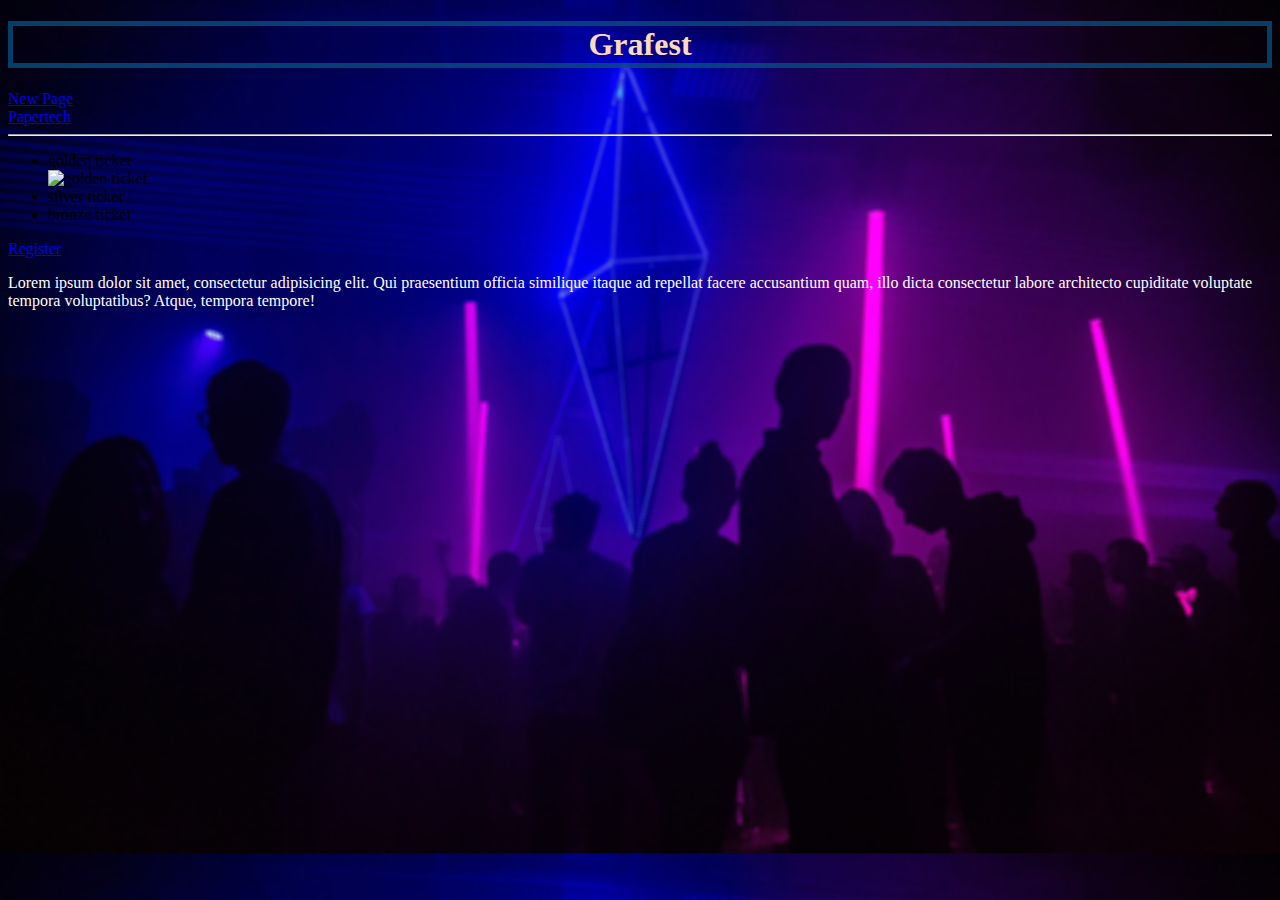
==== index.html @ 4f205e6d "adding files" ====
<!DOCTYPE html>
<html>
    <head>
        <title>
            Grafest
        </title>
        <link rel="stylesheet" href="style.css">
    </head>
    <body>
        <h1>Grafest</h1>
        <a href="newpage.html">New Page</a><br>
        <a href="https://www.papertechy.com">Papertech</a>
        <hr>
        <ul>
            <li>golden ticket</li>
            <img src="https://previews.123rf.com/images/ogonkova/ogonkova1807/ogonkova180700049/106307647-golden-ticket-gold-ticket-vector-template-design-with-star-golden-background-useful-for-coupon-any-f.jpg" alt="golden ticket" height="42" width="42">
            <li>silver ticket</li>
            <li>bronze ticket</li>
        </ul>
        <a href="form.html">Register</a>
        <p>
            Lorem ipsum dolor sit amet, consectetur adipisicing elit. Qui praesentium officia similique itaque ad repellat facere accusantium quam, illo dicta consectetur labore architecto cupiditate voluptate tempora voluptatibus? Atque, tempora tempore!
        </p>
        <script src="script.js"></script>
    </body>
</html>
---- style.css ----
body{
    background-image: url(bg.jpg);
    background-size: cover;
}
h1{
    color : peachpuff ;
    text-align : center;
    border: 5px solid rgba(7, 77, 130, 0.8);
    cursor: pointer;
}
p{
    color:white;
}
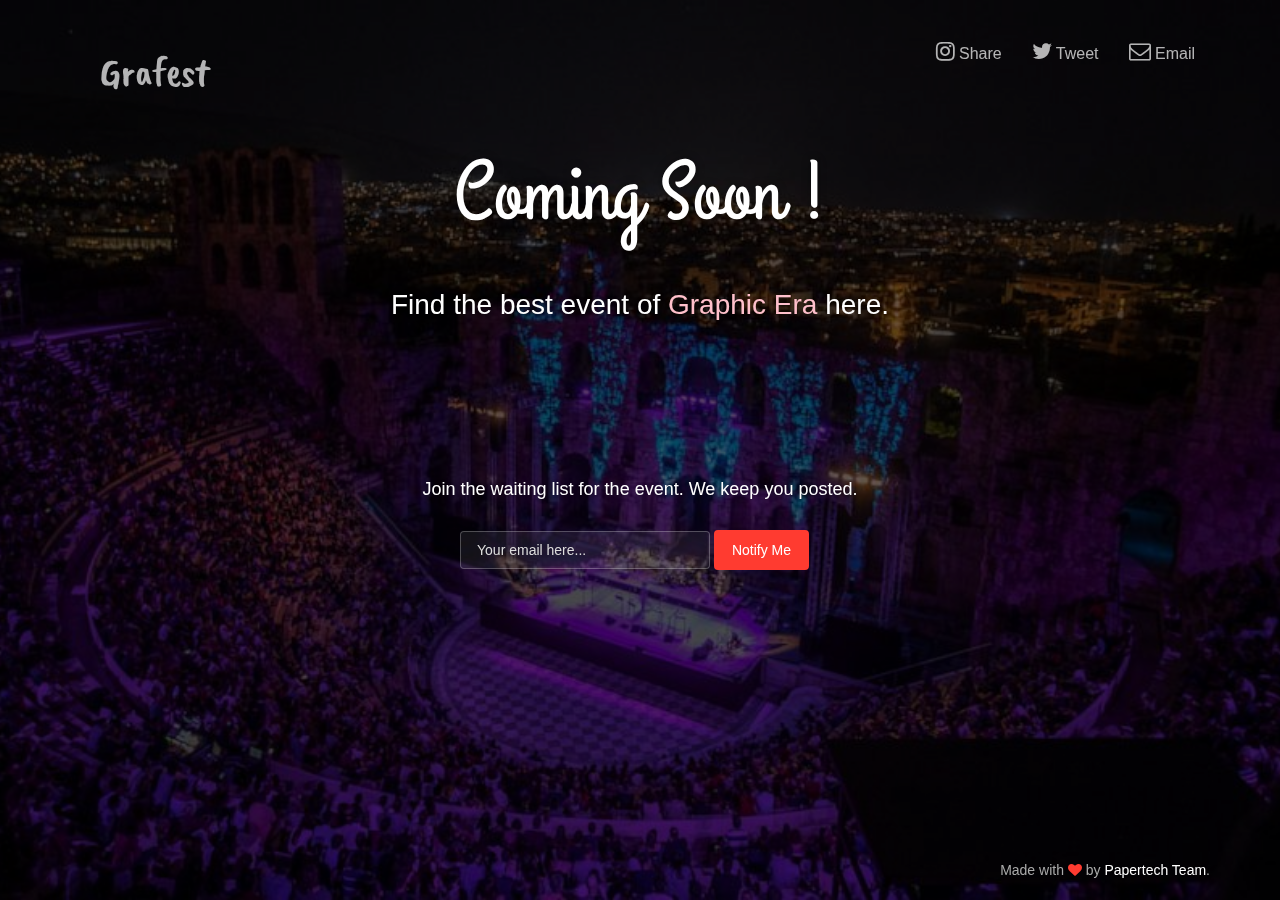
==== commit b30558e3: "update" ====
--- a/index.html
+++ b/index.html
@@ -1,26 +1,116 @@
-<!DOCTYPE html>
-<html>
-    <head>
-        <title>
-            Grafest
-        </title>
-        <link rel="stylesheet" href="style.css">
-    </head>
-    <body>
-        <h1>Grafest</h1>
-        <a href="newpage.html">New Page</a><br>
-        <a href="https://www.papertechy.com">Papertech</a>
-        <hr>
-        <ul>
-            <li>golden ticket</li>
-            <img src="https://previews.123rf.com/images/ogonkova/ogonkova1807/ogonkova180700049/106307647-golden-ticket-gold-ticket-vector-template-design-with-star-golden-background-useful-for-coupon-any-f.jpg" alt="golden ticket" height="42" width="42">
-            <li>silver ticket</li>
-            <li>bronze ticket</li>
-        </ul>
-        <a href="form.html">Register</a>
-        <p>
-            Lorem ipsum dolor sit amet, consectetur adipisicing elit. Qui praesentium officia similique itaque ad repellat facere accusantium quam, illo dicta consectetur labore architecto cupiditate voluptate tempora voluptatibus? Atque, tempora tempore!
-        </p>
-        <script src="script.js"></script>
-    </body>
-</html>+<!doctype html>
+<html lang="en">
+<head>
+	<meta charset="utf-8" />
+	<meta http-equiv="X-UA-Compatible" content="IE=edge,chrome=1" />
+    
+    <meta content='width=device-width, initial-scale=1.0, maximum-scale=1.0, user-scalable=0' name='viewport' />
+    <meta name="viewport" content="width=device-width" />
+    
+    <title>Grafest Event</title>
+    
+    <link href="css/bootstrap.css" rel="stylesheet" />
+	<link href="css/coming-sssoon.css" rel="stylesheet" />    
+    
+    <!--     Fonts     -->
+    <link href="http://netdna.bootstrapcdn.com/font-awesome/4.1.0/css/font-awesome.css" rel="stylesheet">
+    <link href="https://fonts.googleapis.com/css2?family=Caveat+Brush&display=swap" rel="stylesheet">
+    <link href='http://fonts.googleapis.com/css?family=Grand+Hotel' rel='stylesheet' type='text/css'>
+  
+</head>
+
+<body>
+<nav class="navbar navbar-transparent navbar-fixed-top" role="navigation">  
+  <div class="container">
+    <!-- Brand and toggle get grouped for better mobile display -->
+    <div class="navbar-header">
+      <button type="button" class="navbar-toggle" data-toggle="collapse" data-target="#bs-example-navbar-collapse-1">
+        <span class="sr-only">Toggle navigation</span>
+        <span class="icon-bar"></span>
+        <span class="icon-bar"></span>
+        <span class="icon-bar"></span>
+      </button>
+    </div>
+
+    <!-- Collect the nav links, forms, and other content for toggling -->
+    <div class="collapse navbar-collapse" id="bs-example-navbar-collapse-1">
+      <ul class="nav navbar-nav">
+         <li >
+              <a href="#"  > 
+                <p class = "curse">
+                 Grafest
+                </p>
+              </a>
+        </li>
+
+      </ul>
+      <ul class="nav navbar-nav navbar-right">
+            <li>
+                <a href="#"> 
+                    <i class="fa fa-instagram"></i>
+                    Share
+                </a>
+            </li>
+             <li>
+                <a href="#"> 
+                    <i class="fa fa-twitter"></i>
+                    Tweet
+                </a>
+            </li>
+             <li>
+                <a href="#"> 
+                    <i class="fa fa-envelope-o"></i>
+                    Email
+                </a>
+            </li>
+       </ul>
+      
+    </div><!-- /.navbar-collapse -->
+  </div><!-- /.container -->
+</nav>
+<div class="main" style="background-image: url('images/default.jpg')">
+
+<!--    Change the image source '/images/default.jpg' with your favourite image.     -->
+    
+    <div class="cover black" data-color="black"></div>
+     
+<!--   You can change the black color for the filter with those colors: blue, green, red, orange       -->
+
+    <div class="container">
+        <h1 class="logo cursive">
+            Coming Soon !
+        </h1>
+<!--  H1 can have 2 designs: "logo" and "logo cursive"           -->
+        
+        <div class="content">
+            <h4 class="motto">Find the best event of <a class="motto" href="https://www.geu.ac.in/">Graphic Era</a> here.</h4>
+            <div class="subscribe">
+                <h5 class="info-text">
+                    Join the waiting list for the event. We keep you posted. 
+                </h5>
+                <div class="row">
+                    <div class="col-md-4 col-md-offset-4 col-sm6-6 col-sm-offset-3 ">
+                        <form class="form-inline" role="form">
+                          <div class="form-group">
+                            <label class="sr-only" for="exampleInputEmail2">Email address</label>
+                            <input type="email" class="form-control transparent" placeholder="Your email here...">
+                          </div>
+                          <button type="submit" class="btn btn-danger btn-fill">Notify Me</button>
+                        </form>
+
+                    </div>
+                </div>
+            </div>
+        </div>
+    </div>
+    <div class="footer">
+      <div class="container">
+             Made with <i class="fa fa-heart heart"></i> by <a href="http://www.papertechy.com">Papertech Team</a>.
+      </div>
+    </div>
+ </div>
+ </body>
+   <script src="js/jquery-1.10.2.js" type="text/javascript"></script>
+   <script src="js/bootstrap.min.js" type="text/javascript"></script>
+
+</html>
--- a/css/coming-sssoon.css
+++ b/css/coming-sssoon.css
@@ -0,0 +1,942 @@
+/*!
+
+ =========================================================
+ * Coming Sssoon Page - v1.3.2
+ =========================================================
+ 
+ * Product Page: https://www.creative-tim.com/product/coming-sssoon-page
+ * Copyright 2017 Creative Tim (http://www.creative-tim.com)
+ * Licensed under MIT (https://github.com/creativetimofficial/coming-sssoon-page/blob/master/LICENSE.md)
+ 
+ =========================================================
+ 
+ * The above copyright notice and this permission notice shall be included in all copies or substantial portions of the Software.
+ */
+
+body{
+    
+}
+.form-control::-moz-placeholder{
+   color: #DDDDDD;
+   opacity: 1;
+}
+.form-control:-moz-placeholder{
+   color: #DDDDDD;
+   opacity: 1;  
+}  
+.form-control::-webkit-input-placeholder{
+   color: #DDDDDD;
+   opacity: 1; 
+} 
+.form-control:-ms-input-placeholder{
+   color: #DDDDDD;
+   opacity: 1; 
+}
+/*     General overwrite     */
+a{
+    color: #2C93FF;
+}
+a:hover, a:focus {
+    color: #1084FF;
+}
+a:focus, a:active, 
+button::-moz-focus-inner,
+input[type="reset"]::-moz-focus-inner,
+input[type="button"]::-moz-focus-inner,
+input[type="submit"]::-moz-focus-inner,
+select::-moz-focus-inner,
+input[type="file"] > input[type="button"]::-moz-focus-inner {
+    outline : 0;
+}
+
+/*           Font Smoothing      */
+
+h1, .h1, h2, .h2, h3, .h3, h4, .h4, h5, .h5, h6, .h6, p, .navbar, .brand, .btn-simple{
+    -moz-osx-font-smoothing: grayscale;
+    -webkit-font-smoothing: antialiased;
+}
+
+/*           Typography          */
+
+h1, .h1, h2, .h2, h3, .h3, h4, .h4{
+    font-weight: 400;
+    margin: 30px 0 15px;
+}
+
+h1, .h1 {
+    font-size: 52px;
+}
+h2, .h2{
+    font-size: 36px;
+}
+h3, .h3{
+    font-size: 28px;
+    margin: 20px 0 10px;
+}
+h4, .h4{
+    font-size: 22px;
+}
+h5, .h5 {
+    font-size: 16px;
+}
+h6, .h6{
+    font-size: 14px;
+    font-weight: bold;
+    text-transform: uppercase;
+}
+p{
+    font-size: 16px;
+    line-height: 1.6180em;
+}
+h1 small, h2 small, h3 small, h4 small, h5 small, h6 small, .h1 small, .h2 small, .h3 small, .h4 small, .h5 small, .h6 small, h1 .small, h2 .small, h3 .small, h4 .small, h5 .small, h6 .small, .h1 .small, .h2 .small, .h3 .small, .h4 .small, .h5 .small, .h6 .small {
+    color: #999999;
+    font-weight: 300;
+    line-height: 1;
+}
+h1 small, h2 small, h3 small, h1 .small, h2 .small, h3 .small {
+    font-size: 60%;
+}
+
+/*           Animations              */
+.form-control, .input-group-addon{
+    -webkit-transition: all 300ms linear;
+    -moz-transition: all 300ms linear;
+    -o-transition: all 300ms linear;
+    -ms-transition: all 300ms linear;
+    transition: all 300ms linear;
+}
+
+
+.btn{
+    border-width: 2px;
+    background-color: rgba(0,0,0,.0);
+    font-weight: 400;
+    opacity: 0.8;
+    padding: 8px 16px;
+}
+.btn-round{
+    border-width: 1px;
+    border-radius: 30px !important;
+    opacity: 0.79;
+    padding: 9px 18px;
+}
+.btn-sm, .btn-xs {
+    border-radius: 3px;
+    font-size: 12px;
+    line-height: 1.5;
+    padding: 5px 10px;
+}
+.btn-xs {
+    padding: 1px 5px;
+}
+.btn-lg{
+   border-radius: 6px;
+   font-size: 18px;
+   font-weight: 400;
+   padding: 14px 60px;
+}
+.btn-wd {
+    min-width: 140px;
+}
+.btn-default{
+    color: #777777;
+    border-color: #999999
+}
+.btn-primary {
+    color: #3472F7;
+    border-color: #3472F7;
+}
+.btn-info{
+     color: #2C93FF;
+    border-color: #2C93FF;
+}
+.btn-success{
+    color: #05AE0E;
+    border-color: #05AE0E;
+}
+.btn-warning{
+    color: #FF9500;
+    border-color: #FF9500;
+}
+.btn-danger{
+    color: #FF3B30;
+    border-color: #FF3B30;
+}
+.btn:hover{
+    background-color: rgba(0,0,0,.0);
+    opacity: 1;
+}
+.btn-primary:hover, .btn-primary:focus, .btn-primary:active, .btn-primary.active, .open .dropdown-toggle.btn-primary {
+    color: #1D62F0;
+    border-color: #1D62F0;
+    background-color: rgba(0,0,0,.0);
+}
+.btn-info:hover, .btn-info:focus, .btn-info:active, .btn-info.active, .open .dropdown-toggle.btn-info {
+    color: #1084FF;
+    border-color: #1084FF;
+    background-color: rgba(0,0,0,.0);
+}
+.btn-success:hover, .btn-success:focus, .btn-success:active, .btn-success.active, .open .dropdown-toggle.btn-success {
+    color: #049F0C;
+    border-color: #049F0C;
+    background-color: rgba(0,0,0,.0);
+}
+.btn-warning:hover, .btn-warning:focus, .btn-warning:active, .btn-warning.active, .open .dropdown-toggle.btn-warning {
+    color: #ED8D00;
+    border-color: #ED8D00;
+    background-color: rgba(0,0,0,.0);
+}
+.btn-danger:hover, .btn-danger:focus, .btn-danger:active, .btn-danger.active, .open .dropdown-toggle.btn-danger {
+    color: #EE2D20;
+    border-color: #EE2D20;
+    background-color: rgba(0,0,0,.0);
+}
+.btn-default:hover, .btn-default:focus, .btn-default:active, .btn-default.active, .open .dropdown-toggle.btn-default {
+    color: #666666;
+    border-color: #888888;
+    background-color: rgba(0,0,0,.0);
+}
+.btn:active, .btn.active {
+    background-image: none;
+    box-shadow: none;
+    
+}
+.btn.disabled, .btn[disabled], fieldset[disabled] .btn {
+    opacity: 0.45;
+}
+.btn-primary.disabled, .btn-primary[disabled], fieldset[disabled] .btn-primary, .btn-primary.disabled:hover, .btn-primary[disabled]:hover, fieldset[disabled] .btn-primary:hover, .btn-primary.disabled:focus, .btn-primary[disabled]:focus, fieldset[disabled] .btn-primary:focus, .btn-primary.disabled:active, .btn-primary[disabled]:active, fieldset[disabled] .btn-primary:active, .btn-primary.disabled.active, .btn-primary.active[disabled], fieldset[disabled] .btn-primary.active {
+    background-color: rgba(0, 0, 0, 0);
+    border-color: #3472F7;
+}
+.btn-info.disabled, .btn-info[disabled], fieldset[disabled] .btn-info, .btn-info.disabled:hover, .btn-info[disabled]:hover, fieldset[disabled] .btn-info:hover, .btn-info.disabled:focus, .btn-info[disabled]:focus, fieldset[disabled] .btn-info:focus, .btn-info.disabled:active, .btn-info[disabled]:active, fieldset[disabled] .btn-info:active, .btn-info.disabled.active, .btn-info.active[disabled], fieldset[disabled] .btn-info.active {
+    background-color: rgba(0, 0, 0, 0);
+    border-color: #2C93FF;
+}
+.btn-success.disabled, .btn-success[disabled], fieldset[disabled] .btn-success, .btn-success.disabled:hover, .btn-success[disabled]:hover, fieldset[disabled] .btn-success:hover, .btn-success.disabled:focus, .btn-success[disabled]:focus, fieldset[disabled] .btn-success:focus, .btn-success.disabled:active, .btn-success[disabled]:active, fieldset[disabled] .btn-success:active, .btn-success.disabled.active, .btn-success.active[disabled], fieldset[disabled] .btn-success.active {
+    background-color: rgba(0, 0, 0, 0);
+    border-color: #05AE0E;
+}
+.btn-danger.disabled, .btn-danger[disabled], fieldset[disabled] .btn-danger, .btn-danger.disabled:hover, .btn-danger[disabled]:hover, fieldset[disabled] .btn-danger:hover, .btn-danger.disabled:focus, .btn-danger[disabled]:focus, fieldset[disabled] .btn-danger:focus, .btn-danger.disabled:active, .btn-danger[disabled]:active, fieldset[disabled] .btn-danger:active, .btn-danger.disabled.active, .btn-danger.active[disabled], fieldset[disabled] .btn-danger.active {
+    background-color: rgba(0, 0, 0, 0);
+    border-color: #FF3B30;
+}
+.btn-warning.disabled, .btn-warning[disabled], fieldset[disabled] .btn-warning, .btn-warning.disabled:hover, .btn-warning[disabled]:hover, fieldset[disabled] .btn-warning:hover, .btn-warning.disabled:focus, .btn-warning[disabled]:focus, fieldset[disabled] .btn-warning:focus, .btn-warning.disabled:active, .btn-warning[disabled]:active, fieldset[disabled] .btn-warning:active, .btn-warning.disabled.active, .btn-warning.active[disabled], fieldset[disabled] .btn-warning.active {
+    background-color: rgba(0, 0, 0, 0);
+    border-color: #FF9500;
+}
+
+
+/*           Buttons fill .btn-fill           */
+.btn-fill{
+    color: #FFFFFF;
+    opacity: 1;
+}
+.btn-fill:hover, .btn-fill:active, .btn-fill:focus{
+    color: #FFFFFF;
+}
+.btn-default.btn-fill{
+    background-color: #999999;
+    border-color: #999999
+}
+.btn-primary.btn-fill{
+    background-color: #3472F7;
+    border-color: #3472F7;
+}
+.btn-info.btn-fill{
+    background-color: #2C93FF;
+    border-color: #2C93FF;
+}
+.btn-success.btn-fill{
+    background-color: #05AE0E;
+    border-color: #05AE0E;
+}
+.btn-warning.btn-fill{
+   background-color: #FF9500;
+   border-color: #FF9500;
+}
+.btn-danger.btn-fill{
+    background-color: #FF3B30;
+    border-color: #FF3B30;
+}
+.btn-default.btn-fill:hover, .btn-default.btn-fill:focus, .btn-default.btn-fill:active, .btn-default.btn-fill.active, .open .dropdown-toggle.btn-fill.btn-default {
+    background-color: #888888;
+    border-color: #888888;
+}
+.btn-primary.btn-fill:hover, .btn-primary.btn-fill:focus, .btn-primary.btn-fill:active, .btn-primary.btn-fill.active, .open .dropdown-toggle.btn-primary.btn-fill{
+    border-color: #1D62F0;
+    background-color: #1D62F0;
+}
+.btn-info.btn-fill:hover, .btn-info.btn-fill:focus, .btn-info.btn-fill:active, .btn-info.btn-fill.active, .open .dropdown-toggle.btn-info.btn-fill {
+    background-color: #1084FF;
+    border-color: #1084FF;
+}
+.btn-success.btn-fill:hover, .btn-success.btn-fill:focus, .btn-success.btn-fill:active, .btn-success.btn-fill.active, .open .dropdown-toggle.btn-fill.btn-success {
+    background-color: #049F0C;
+    border-color: #049F0C;
+}
+.btn-warning.btn-fill:hover, .btn-warning.btn-fill:focus, .btn-warning.btn-fill:active, .btn-warning.btn-fill.active, .open .dropdown-toggle.btn-fill.btn-warning {
+    background-color: #ED8D00;
+    border-color: #ED8D00;
+}
+.btn-danger.btn-fill:hover, .btn-danger.btn-fill:focus, .btn-danger.btn-fill:active, .btn-danger.btn-fill.active, .open .dropdown-toggle.btn-danger.btn-fill {
+    background-color: #EE2D20;
+    border-color: #EE2D20;
+}
+
+/*          End Buttons fill          */
+
+.btn-simple{
+    font-weight: 600;
+    border: 0;
+    padding: 10px 18px;
+}
+.btn-simple.btn-xs{
+    padding: 3px 5px;
+}
+.btn-simple.btn-sm{
+    padding: 7px 10px;
+}
+.btn-simple.btn-lg{
+   padding: 16px 60px;
+}
+.btn-round.btn-xs{
+    padding: 2px 5px;
+}
+.btn-round.btn-sm{
+    padding: 6px 10px;
+}
+.btn-round.btn-lg{
+    padding: 15px 60px;
+}
+
+
+/*             Inputs               */
+.form-control {
+    background-color: #FFFFFF;
+    border: 1px solid #E3E3E3;
+    border-radius: 4px;
+    box-shadow: none;
+    color: #444444;
+    height: 38px;
+    padding: 6px 16px;
+}
+
+.form-control:focus {
+    background-color: #FFFFFF;
+    border: 1px solid #9A9A9A;
+    box-shadow: none;
+    outline: 0 none;
+}
+.form-control + .form-control-feedback{
+    border-radius: 6px;
+    font-size: 14px;
+    padding: 0 12px 0 0;
+    position: absolute;
+    right: 25px;
+    top: 13px;
+    vertical-align: middle;
+}
+.form-control.transparent{
+    background-color: rgba(255, 255, 255, 0.07);
+    border: 1px solid rgba(238, 238, 238, 0.27);
+    color: #FFFFFF;
+}
+.form-control.transparent:focus{
+    border-color: #FFFFFF;
+    
+}
+.input-lg{
+    height: 56px;
+    padding: 10px 16px;
+}
+
+/*           Navigation Bar             */
+.navbar{
+    border: 0 none;
+    transition: all 0.4s;
+    -webkit-transition: all 0.4s;
+    font-size: 16px;
+}
+.navbar-default {
+    background-color: #D9D9D9;
+    
+}
+.navbar .navbar-brand {
+    font-weight: 600;
+    margin-top: 5px;
+    margin-bottom: 5px;
+    font-size: 20px;
+}
+.navbar-nav > li > a {
+    margin-top: 13px;
+    margin-bottom: 13px;
+    padding-bottom: 12px;
+    padding-top: 12px;
+    font-size: 16px;
+}
+.navbar-nav > li > a [class^="fa"]{
+    font-size: 22px;
+}
+.navbar-brand{
+    padding: 20px 15px;
+}
+
+.navbar .btn{
+    margin-top: 8px;
+    margin-bottom: 8px;
+}
+.navbar-default:not(.navbar-transparent) {
+    background-color: rgba(255, 255, 255, 0.96);
+    border-bottom: 1px solid rgba(0, 0, 0, 0.1);
+}
+.navbar-transparent{
+    padding-top: 15px;
+    background-color: rgba(0,0,0,.0);
+}
+.navbar-transparent .navbar-brand, [class*="navbar-ct"] .navbar-brand{
+    color: #FFFFFF;
+    opacity: 0.95;
+}
+.navbar-transparent .navbar-brand:hover, .navbar-transparent .navbar-brand:focus {
+    background-color: rgba(0, 0, 0, 0);
+    color: #5E5E5E;
+}
+.navbar-transparent .nav .caret{
+    border-bottom-color: #FFFFFF;
+    border-top-color: #FFFFFF;
+}
+.navbar-transparent .navbar-nav > li > a, [class*="navbar-ct"] .navbar-nav > li > a{
+    color: #FFFFFF;
+    border-color: #FFFFFF;
+    opacity: 0.7;
+}
+.navbar-transparent .navbar-brand:hover, .navbar-transparent .navbar-brand:focus, [class*="navbar-ct"] .navbar-brand:hover, [class*="navbar-ct"] .navbar-brand:focus {
+    background-color: rgba(0, 0, 0, 0);
+    color: #FFFFFF;
+    opacity: 1;
+}
+.navbar-default .navbar-nav > .active > a, .navbar-default .navbar-nav > .active > a:hover, .navbar-default .navbar-nav > .active > a:focus, .navbar-default .navbar-nav > li > a:hover, .navbar-default .navbar-nav > li > a:focus {
+    background-color: rgba(255, 255, 255, 0);
+    border-radius: 3px;
+    color: #2C93FF;
+    opacity: 1;
+}
+.navbar-default .navbar-nav > .dropdown > a:hover .caret, .navbar-default .navbar-nav > .dropdown > a:focus .caret {
+    border-bottom-color: #2C93FF;
+    border-top-color: #2C93FF;
+}
+.navbar-default .navbar-nav > .open > a, .navbar-default .navbar-nav > .open > a:hover, .navbar-default .navbar-nav > .open > a:focus{
+    background-color: rgba(255, 255, 255, 0);
+    color: #2C93FF;
+}
+.navbar-transparent .navbar-nav > .active > a, .navbar-transparent .navbar-nav > .active > a:hover, .navbar-transparent .navbar-nav > .active > a:focus, .navbar-transparent .navbar-nav > li > a:hover, .navbar-transparent .navbar-nav > li > a:focus, [class*="navbar-ct"] .navbar-nav > .active > a, [class*="navbar-ct"] .navbar-nav > .active > a:hover, [class*="navbar-ct"] .navbar-nav > .active > a:focus, [class*="navbar-ct"] .navbar-nav > li > a:hover, [class*="navbar-ct"] .navbar-nav > li > a:focus {
+    background-color: rgba(255, 255, 255, 0);
+    border-radius: 3px;
+    color: #FFFFFF;
+    opacity: 1;
+}
+.navbar-transparent .navbar-nav > .dropdown > a .caret, [class*="navbar-ct"] .navbar-nav > .dropdown > a .caret{
+    border-bottom-color: #FFFFFF;
+    border-top-color: #FFFFFF;
+}
+.navbar-transparent .navbar-nav > .dropdown > a:hover .caret, .navbar-transparent .navbar-nav > .dropdown > a:focus .caret {
+    border-bottom-color: #FFFFFF;
+    border-top-color: #FFFFFF;
+}
+.navbar-transparent .navbar-nav > .open > a, .navbar-transparent .navbar-nav > .open > a:hover, .navbar-transparent .navbar-nav > .open > a:focus {
+    background-color: rgba(255, 255, 255, 0);
+    color: #FFFFFF;
+    opacity: 1;
+}
+.navbar .btn{
+    font-size: 16px;
+    margin-top: 13px;
+    margin-bottom: 13px;
+}
+.navbar .btn-default{
+    color: #777777;
+    border-color: #777777;
+}
+.navbar-default:not(.navbar-transparent) .btn-default:hover{
+    color: #2C93FF;
+    border-color: #2C93FF;
+}
+.navbar-transparent .btn-default, [class*="navbar-ct"] .btn-default{
+    color: #FFFFFF;
+    border-color: #FFFFFF;
+}
+[class*="navbar-ct"] .btn-default.btn-fill{
+    color: #777777;
+    background-color: #FFFFFF;
+    opacity: 0.9;
+}
+[class*="navbar-ct"] .btn-default.btn-fill:hover, [class*="navbar-ct"] .btn-default.btn-fill:focus, [class*="navbar-ct"] .btn-default.btn-fill:active, [class*="navbar-ct"] .btn-default.btn-fill.active, [class*="navbar-ct"] .open .dropdown-toggle.btn-fill.btn-default{
+    border-color: #FFFFFF;
+    opacity: 1;
+}
+.navbar-form{
+    box-shadow: none;
+}
+.navbar-form .form-control{
+    background-color: rgba(244, 244, 244, 0);
+    border-radius: 0;
+    border:0;
+    height: 22px;
+    padding: 0;
+    font-size: 16px;
+    line-height: 20px;
+    color: #777777;
+}
+.navbar-transparent .navbar-form .form-control, [class*="navbar-ct"] .navbar-form .form-control{
+    color: #FFFFFF;
+    border: 0;
+    border-bottom: 1px solid rgba(255,255,255,.6);
+}
+
+.navbar .label{
+    background-color: #FFFFFF;
+    border: 1px solid #DDDDDD;
+    color: #BBBBBB;
+    text-transform: uppercase;
+}
+.dropdown-menu > li > a {
+/*     border-bottom: 1px solid #DDDDDD; */
+    padding: 6px 15px;
+    color: #777777;
+}
+.dropdown-menu > li:first-child > a{
+    border-radius: 10px 10px 0 0;
+    padding-top: 12px;
+}
+.dropdown-menu > li:last-child > a{
+    border-bottom: 0 none;
+    border-radius: 0 0 10px 10px;
+    padding-bottom: 12px;
+}
+.dropdown-menu > li > a:hover, .dropdown-menu > li > a:focus {
+    background-color: #FFFFFF;
+    color: #333333;
+    opacity: 1;
+    text-decoration: none;
+}
+.dropdown-menu > li > a img{
+    margin-right: 5px;
+}
+.dropdown-menu .divider {
+    background-color: #E5E5E5;
+    height: 1px;
+    margin: 8px 15px;
+    overflow: hidden;
+}
+
+.navbar-toggle{
+    margin-top: 19px;
+    margin-bottom: 19px;
+    border: 0;
+}
+.navbar-toggle .icon-bar {
+    background-color: #FFFFFF;
+}
+.navbar-collapse, .navbar-form {
+    border-color: rgba(0, 0, 0, 0);
+}
+.navbar-default .navbar-toggle:hover, .navbar-default .navbar-toggle:focus {
+    background-color: rgba(0,0,0,0);
+}
+
+
+@media (min-width: 768px){
+    .navbar-form {
+        margin-top: 21px;
+        margin-bottom: 21px;
+        padding-left: 5px;
+        padding-right: 5px;
+    }
+    .navbar-nav > li > .dropdown-menu, .dropdown-menu{
+        display: block;
+        margin: 0;
+        padding: 0;
+        z-index: 9000;
+        position: absolute;
+        -webkit-border-radius: 10px;
+        box-shadow: 1px 2px 3px rgba(0, 0, 0, 0.125);
+        border-radius: 10px;
+        -webkit-box-sizing: border-box;
+        -moz-box-sizing: border-box;
+        box-sizing: border-box;
+        opacity: 0;
+        -ms-filter: "alpha(opacity=0)";
+        -webkit-filter: alpha(opacity=0);
+        -moz-filter: alpha(opacity=0);
+        -ms-filter: alpha(opacity=0);
+        -o-filter: alpha(opacity=0);
+        filter: alpha(opacity=0);
+        -webkit-transform: scale(0);
+        -moz-transform: scale(0);
+        -o-transform: scale(0);
+        -ms-transform: scale(0);
+        transform: scale(0);
+        -webkit-transition: all 300ms cubic-bezier(0.34, 1.61, 0.7, 1);
+        -moz-transition: all 300ms cubic-bezier(0.34, 1.61, 0.7, 1);
+        -o-transition: all 300ms cubic-bezier(0.34, 1.61, 0.7, 1);
+        -ms-transition: all 300ms cubic-bezier(0.34, 1.61, 0.7, 1);
+        transition: all 300ms cubic-bezier(0.34, 1.61, 0.7, 1);
+    
+    }
+    .navbar-nav > li.open > .dropdown-menu, .open .dropdown-menu{
+        -webkit-transform-origin: 29px -50px;
+        -moz-transform-origin: 29px -50px;
+        -o-transform-origin: 29px -50px;
+        -ms-transform-origin: 29px -50px;
+        transform-origin: 29px -50px;
+        -webkit-transform: scale(1);
+        -moz-transform: scale(1);
+        -o-transform: scale(1);
+        -ms-transform: scale(1);
+        transform: scale(1);
+        opacity: 1;
+        -ms-filter: none;
+        -webkit-filter: none;
+        -moz-filter: none;
+        -ms-filter: none;
+        -o-filter: none;
+        filter: none;
+    }
+    .dropdown-menu:before{
+        border-bottom: 11px solid rgba(0, 0, 0, 0.2);
+        border-left: 11px solid rgba(0, 0, 0, 0);
+        border-right: 11px solid rgba(0, 0, 0, 0);
+        content: "";
+        display: inline-block;
+        position: absolute;
+        left: 100%;
+        margin-left: -60%;
+        top: -11px;
+    }
+    .dropdown-menu:after {
+        border-bottom: 11px solid #FFFFFF;
+        border-left: 11px solid rgba(0, 0, 0, 0);
+        border-right: 11px solid rgba(0, 0, 0, 0);
+        content: "";
+        display: inline-block;
+        position: absolute;
+        left: 100%;
+        margin-left: -60%;
+        top: -10px;
+    }
+    
+}
+
+@media (max-width: 768px){ 
+    .navbar-transparent{
+        padding-top: 0px;
+        background-color: rgba(0, 0, 0, 0.75);
+    }
+    .navbar-transparent .navbar-collapse.in .navbar-nav .open .dropdown-menu > li > a:hover, .navbar-transparent .navbar-collapse.in .navbar-nav .open .dropdown-menu > li > a:focus, .navbar-transparent .dropdown-menu > li > a:hover, .navbar-transparent .dropdown-menu > li > a:focus, [class*="navbar-ct"] .dropdown-menu > li > a:hover, [class*="navbar-ct"] .dropdown-menu > li > a:focus{
+        color: #FFFFFF;
+        background-color: rgba(0,0,0,0);
+        opacity: 1;
+    }
+    .navbar-transparent .navbar-collapse.in .navbar-nav .open .dropdown-menu > li > a, [class*="navbar-ct"] .dropdown-menu > li > a {
+        color: #FFFFFF;
+        opacity: 0.8;
+    }
+    .nav .open > a, .nav .open > a:hover, .nav .open > a:focus {
+        background-color: rgba(0,0,0,0);
+        border-color: #428BCA;
+    }
+    .navbar-collapse{
+        text-align: center;
+    }
+    .navbar-collapse .navbar-form {
+        width: 170px;
+        margin: 0 auto;
+    }
+    .navbar-transparent .dropdown-menu .divider{
+        background-color: #434343;
+    }
+    
+}
+.modal-backdrop.in {
+    opacity: 0.25;
+}
+
+
+.main{
+    background-position: center center;
+    background-size: cover;
+    height: auto;
+    left: 0;
+    min-height: 100%;
+    min-width: 100%;
+    position: absolute;
+    top: 0;
+    width: auto;
+}
+.cover{
+    position: fixed;
+    opacity: 1;
+    background-color: rgba(0,0,0,.6);
+    left: 0px;
+    top: 0px;
+    width: 100%;
+    height: 100%;
+    z-index: 1;
+}
+.cover.black{
+    background-color: rgba(0,0,0,.6);
+}
+.cover.blue{
+    background-color: rgba(5, 31, 60, 0.6);
+}
+.cover.green{
+    background-color: rgba(3, 28, 7, 0.6);
+}
+.cover.orange{
+    background-color: rgba(37, 28, 5, 0.6);
+}
+.cover.red{
+    background-color: rgba(35, 3, 2, 0.66);
+}
+.curse{
+    font-family: 'Caveat Brush', cursive;
+    font-size: 40px;
+}
+.blur{
+  opacity:0;
+}
+
+.logo-container{
+    left: 50px;
+    position: absolute;
+    top: 20px;
+     z-index: 3;
+}
+.logo-container .logo{
+    overflow: hidden;
+    border-radius: 50%;
+    border: 1px solid #333333;
+    width: 60px; 
+    float: left;
+}
+.logo-container .brand{
+    font-size: 18px;
+    color: #FFFFFF;
+    line-height: 20px;
+    float: left;
+    margin-left: 10px;
+    margin-top: 10px;
+    width: 60px
+}
+.main .logo{
+    color: #FFFFFF;
+    font-size: 56px;
+    font-weight: 300;
+    position: relative;
+    text-align: center;
+    text-shadow: 0 0 10px rgba(0, 0, 0, 0.33);
+    margin-top: 150px;
+    z-index: 3;
+}
+.main .logo.cursive{
+    font-family: 'Grand Hotel',cursive;
+    font-size: 82px;
+    
+}
+.main .content{
+    position: relative;
+    z-index: 4;
+}
+.main .motto{
+    min-height: 140px;
+}
+.main .motto, .main .subscribe .info-text{
+    font-size: 28px;
+    color: #FFFFFF;
+    text-shadow: 0 1px 4px rgba(0, 0, 0, 0.33);
+    text-align: center;
+    margin-top: 50px;
+    
+}
+.main .motto a{
+    color: pink;
+}
+.main .subscribe .info-text{
+    font-size: 18px;
+    margin-bottom: 30px;
+}
+#video_background {
+    position: fixed;
+    top: 0px;
+    right: 0px;
+    min-width: 100%;
+    min-height: 100%;
+    width: auto;
+    height: auto;
+    z-index: 1;
+    overflow: hidden;
+    background-image: url('../images/video_bg.png');
+    background-position: center center;
+    background-size: cover;
+
+}
+#video_pattern {
+    position: fixed;
+    opacity: 0.6;
+    background-color: rgba(0,0,0,.45);
+    left: 0px;
+    top: 0px;
+    width: 100%;
+    height: 100%;
+    z-index: 1;
+}
+
+.footer{
+    position: relative;
+    bottom: 20px;
+    right: 0px;
+    width: 100%;
+    color: #AAAAAA;
+    z-index: 4;
+    text-align: right;
+    margin-top: 50px;
+}
+.footer a{
+    color: #FFFFFF;
+}
+.footer .heart{
+    color: #FF3B30;
+}
+
+@media (min-width:219px){        
+    .main .subscribe .form-group{
+        width: auto;
+    }   
+    .main .subscribe .form-inline .btn{
+        width: 100%;
+    }   
+}
+@media (min-width:768px){        
+    .main .subscribe .form-inline .btn{
+        width: auto;
+    }   
+}
+@media (min-width:991px){        
+    .main .subscribe .form-group{
+        width: 190px;
+    }   
+    .footer{
+        position: fixed;
+        bottom: 20px;
+    }
+}
+@media (min-width:1200px){        
+    .main .subscribe .form-group{
+        width: 250px;
+    }   
+}
+
+
+
+
+/*          For demo purpose         */
+
+
+
+.fixed-plugin{
+    position: fixed;
+    top:0px;
+    right: 50px;
+    z-index: 1031;
+}
+.fixed-plugin .fa-cog{
+    color: #FFFFFF;
+    background-color: rgba(0,0,0,.2);
+    padding: 10px;
+    border-radius: 0 0 6px 6px;
+}
+.fixed-plugin .dropdown-menu{
+    right: 0;
+    left: auto;
+}
+.fixed-plugin .dropdown-menu:after, .fixed-plugin .dropdown-menu:before{
+    right: 10px;
+    margin-left: auto;
+    left: auto;
+}
+.fixed-plugin .fa-circle-thin{
+    color: #FFFFFF;
+}
+.fixed-plugin .active .fa-circle-thin{
+    color: #00bbff;
+}
+.fixed-plugin .dropdown-menu > li > a{
+    padding-left: 10px;
+    padding-right: 10px;
+}
+
+.fixed-plugin .dropdown-menu > .active > a, .fixed-plugin .dropdown-menu > .active > a:hover, .fixed-plugin .dropdown-menu > .active > a:focus{
+    background: none;
+    color: #777777;
+}
+.fixed-plugin img{
+    border-radius: 6px;
+    width: 150px;
+    max-height: 65px;
+    border: 4px solid #FFFFFF;
+
+}
+.fixed-plugin .active img, .fixed-plugin a:hover img{
+    border-color: #00bbff;
+}
+
+.fixed-plugin .btn{
+    margin: 10px 15px 0;
+    color: #FFFFFF;
+}
+.fixed-plugin .btn:hover{
+    color: #FFFFFF;
+}
+.fixed-plugin .badge{
+    border: 3px solid #FFFFFF;
+    border-radius: 50%;
+    cursor: pointer;
+    display: inline-block;
+    height: 23px;
+    margin-right: 5px;
+    position: relative;
+    top: 5px;
+    width: 23px;
+}
+.fixed-plugin .badge.active, .fixed-plugin .badge:hover{
+    border-color: #00bbff;
+}
+.fixed-plugin .badge-black{
+    background-color: #333333;
+}
+.fixed-plugin .badge-blue{
+    background-color: #2C93FF;
+}
+.fixed-plugin .badge-green{
+    background-color: #05AE0E;
+}
+.fixed-plugin .badge-orange{
+    background-color: #FF9500;
+}
+.fixed-plugin .badge-red{
+    background-color: #FF3B30;
+}
+
+@media (max-width:768px){
+    .fixed-plugin{
+        top: 80px;
+        right: 0px;
+    }
+    .main .container{
+        margin-bottom: 50px;
+    }
+    #video_background{
+        display: none;
+    }
+
+}
